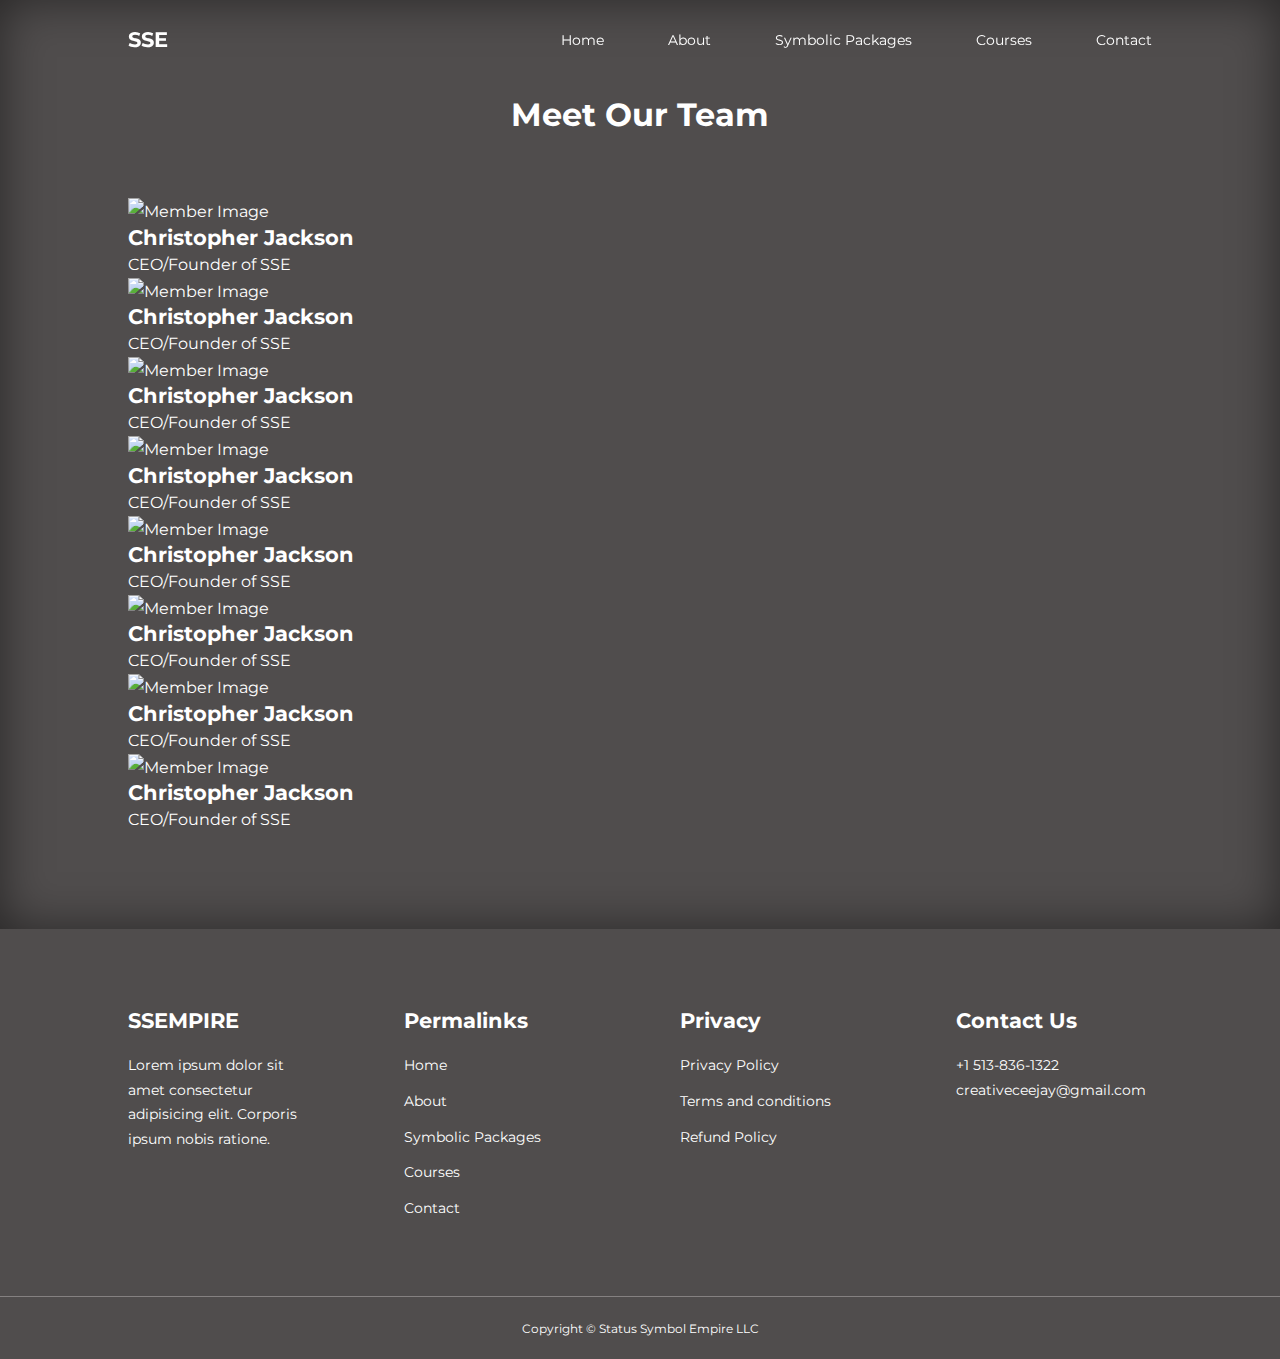
==== about.html @ 68b0a3c1 "Add files via upload" ====
<!DOCTYPE html>
<html lang="en">
<head>
    <meta charset="UTF-8">
    <meta http-equiv="X-UA-Compatible" content="IE=edge">
    <meta name="viewport" content="width=device-width, initial-scale=1.0">
    <title>Status Symbol Empire</title>
    <link rel="stylesheet" href="style.css">
    <link rel="stylesheet" href="about.css">
    <!-- ICONSCOUT CDN -->
    <link rel="stylesheet" href="https://unicons.iconscout.com/release/v2.1.6/css/unicons.css">

    <!-- GOOGLE FONTS (MONTSERRAT) -->
    <link rel="preconnect" href="https://fonts.googleapis.com">
    <link rel="preconnect" href="https://fonts.gstatic.com" crossorigin>
    <link href="https://fonts.googleapis.com/css2?family=Montserrat:wght@300;400;500;600;700;800;900&display=swap" rel="stylesheet">

</head>
<body>
    <!----NAVBAR START-->
    <nav>
        <div class="container nav_container">
            <a href="index.html"><h4>SSE</h4></a>
            <ul class="nav_menu">
              <li><a href="index.html">Home</a></li>
              <li><a href="about.html">About</a></li>
              <li><a href="packages.html">Symbolic Packages</a></li>
              <li><a href="courses.html">Courses</a></li>
              <li><a href="contact.html">Contact</a></li>
            </ul>
            <button id="open-menu-btn"><i class="uil uil-bars"></i></button>
            <button id="close-menu-btn"><i class="uil uil-multiply"></i></button>
        </div>
    </nav>
    <!----NAVBAR END-->


    <!------ ABOUT START ------>
    <section class="team">
      <h2>Meet Our Team</h2>
      <div class="container team_container">
        <article class="team_member">
          <div class="team_member-image">
             <img src="/images/tm1.jpg" alt="Member Image">
          </div>
          <div class="team_member-info">
            <h4>Christopher Jackson</h4>
            <p>CEO/Founder of SSE</p>
          </div>
          <div class="team_member-socials">
            <a href="https://instagram.com/" target="_blank"><i class="uil uil-instagram"></i></a>
            <a href="https://twitter.com/" target="_blank"><i class="uil uil-twitter-alt"></i></a>
            <a href="https://linkedin.com/" target="_blank"><i class="uil uil-linkedin-alt"></i></a>
          </div>
        </article>

        <article class="team_member">
          <div class="team_member-image">
             <img src="/images/tm2.jpg" alt="Member Image">
          </div>
          <div class="team_member-info">
            <h4>Christopher Jackson</h4>
            <p>CEO/Founder of SSE</p>
          </div>
          <div class="team_member-socials">
            <a href="https://instagram.com/" target="_blank"><i class="uil uil-instagram"></i></a>
            <a href="https://twitter.com/" target="_blank"><i class="uil uil-twitter-alt"></i></a>
            <a href="https://linkedin.com/" target="_blank"><i class="uil uil-linkedin-alt"></i></a>
          </div>
        </article>

        <article class="team_member">
          <div class="team_member-image">
             <img src="/images/tm3.jpg" alt="Member Image">
          </div>
          <div class="team_member-info">
            <h4>Christopher Jackson</h4>
            <p>CEO/Founder of SSE</p>
          </div>
          <div class="team_member-socials">
            <a href="https://instagram.com/" target="_blank"><i class="uil uil-instagram"></i></a>
            <a href="https://twitter.com/" target="_blank"><i class="uil uil-twitter-alt"></i></a>
            <a href="https://linkedin.com/" target="_blank"><i class="uil uil-linkedin-alt"></i></a>
          </div>
        </article>

        <article class="team_member">
          <div class="team_member-image">
             <img src="/images/tm4.jpg" alt="Member Image">
          </div>
          <div class="team_member-info">
            <h4>Christopher Jackson</h4>
            <p>CEO/Founder of SSE</p>
          </div>
          <div class="team_member-socials">
            <a href="https://instagram.com/" target="_blank"><i class="uil uil-instagram"></i></a>
            <a href="https://twitter.com/" target="_blank"><i class="uil uil-twitter-alt"></i></a>
            <a href="https://linkedin.com/" target="_blank"><i class="uil uil-linkedin-alt"></i></a>
          </div>
        </article>

        <article class="team_member">
          <div class="team_member-image">
             <img src="/images/tm5.jpg" alt="Member Image">
          </div>
          <div class="team_member-info">
            <h4>Christopher Jackson</h4>
            <p>CEO/Founder of SSE</p>
          </div>
          <div class="team_member-socials">
            <a href="https://instagram.com/" target="_blank"><i class="uil uil-instagram"></i></a>
            <a href="https://twitter.com/" target="_blank"><i class="uil uil-twitter-alt"></i></a>
            <a href="https://linkedin.com/" target="_blank"><i class="uil uil-linkedin-alt"></i></a>
          </div>
        </article>

        <article class="team_member">
          <div class="team_member-image">
             <img src="/images/tm6.jpg" alt="Member Image">
          </div>
          <div class="team_member-info">
            <h4>Christopher Jackson</h4>
            <p>CEO/Founder of SSE</p>
          </div>
          <div class="team_member-socials">
            <a href="https://instagram.com/" target="_blank"><i class="uil uil-instagram"></i></a>
            <a href="https://twitter.com/" target="_blank"><i class="uil uil-twitter-alt"></i></a>
            <a href="https://linkedin.com/" target="_blank"><i class="uil uil-linkedin-alt"></i></a>
          </div>
        </article>

        <article class="team_member">
          <div class="team_member-image">
             <img src="/images/tm7.jpg" alt="Member Image">
          </div>
          <div class="team_member-info">
            <h4>Christopher Jackson</h4>
            <p>CEO/Founder of SSE</p>
          </div>
          <div class="team_member-socials">
            <a href="https://instagram.com/" target="_blank"><i class="uil uil-instagram"></i></a>
            <a href="https://twitter.com/" target="_blank"><i class="uil uil-twitter-alt"></i></a>
            <a href="https://linkedin.com/" target="_blank"><i class="uil uil-linkedin-alt"></i></a>
          </div>
        </article>

        <article class="team_member">
          <div class="team_member-image">
             <img src="/images/tm8.jpg" alt="Member Image">
          </div>
          <div class="team_member-info">
            <h4>Christopher Jackson</h4>
            <p>CEO/Founder of SSE</p>
          </div>
          <div class="team_member-socials">
            <a href="https://instagram.com/" target="_blank"><i class="uil uil-instagram"></i></a>
            <a href="https://twitter.com/" target="_blank"><i class="uil uil-twitter-alt"></i></a>
            <a href="https://linkedin.com/" target="_blank"><i class="uil uil-linkedin-alt"></i></a>
          </div>
        </article>
      </div>
    </section>
    <!------ ABOUT END ------>

    <!------FOOTER------>
    <footer>
        <div class="container footer_container">
          <div class="footer_1">
            <a href="index.html" class="footer__logo"><h4>SSEMPIRE</h4></a>
            <p>
              Lorem ipsum dolor sit amet consectetur adipisicing elit. Corporis ipsum nobis ratione.
            </p>
          </div>
  
          <div class="footer_2">
            <h4>Permalinks</h4>
            <ul class="permalinks">
              <li><a href="index.html">Home</a></li>
              <li><a href="about.html">About</a></li>
              <li><a href="packages.html">Symbolic Packages</a></li>
              <li><a href="courses.html">Courses</a></li>
              <li><a href="contact.html">Contact</a></li>
            </ul>
          </div>
  
          <div class="footer_3">
            <h4>Privacy</h4>
            <ul class="privacy">
              <li><a href="#">Privacy Policy</a></li>
              <li><a href="#">Terms and conditions</a></li>
              <li><a href="#">Refund Policy</a></li>
            </ul>
          </div>
  
          <div class="footer_4">
            <h4>Contact Us</h4>
            <div>
              <p>+1 513-836-1322</p>
              <p>creativeceejay@gmail.com</p>
            </div>
  
            <ul class="footer_socials">
              <li>
                <a href="https://github.com/c0derceejay/"><i class="uil uil-github"></i></a>
              </li>
              <li>
                <a href="https://instagram.com/creativeceejay/"><i class="uil uil-instagram-alt"></i></a>
              </li>
              <li>
                <a href="https://twitter.com/creativeceejay/"><i class="uil uil-twitter"></i></a>
              </li>
              <li>
                <a href="https://linkedin.com/in/chjackson1/"><i class="uil uil-linkedin-alt"></i></a>
              </li>
            </ul>
          </div>
        </div>
        <div class="footer_copyright">
            <small>Copyright &copy; Status Symbol Empire LLC</small>
        </div>
      </footer>
    <!-----FOOTER ENDS----->


    <!-------JS------->
    <script src="main.js"></script>
</body>
</html>
---- style.css ----
* {
    margin: 0;
    padding: 0;
    border: 0;
    outline: 0;
    text-decoration: none;
    list-style: none;
    box-sizing: border-box;
}

/*-----ROOT VARIABLES-----*/
:root {
    --color-primary: #ffc000;
    --color-success: #00bf8e;
    --color-warning: #f7e43a;
    --color-danger: #f75842;
    --color-danger-variant: rgba(247, 88, 66, 0.4);
    --color-white: #fff;
    --color-light: rgba(255, 255, 255, 0.7);
    --color-black: #000;
    --color-bg: rgb(53, 52, 52);
    --color-bg1: rgb(80, 77, 77);
    --color-bg2: rgb(133, 129, 129);

    --container-width-1g: 80%;
    --container-width-md: 90%; 
    --container-width-sm: 94%;

    --transition: all 400ms ease;
}

/*-----GENERAL STYLES-----*/
body {
    font-family: "Montserrat", sans-serif; 
    line-height: 1.7;
    color: var(--color-white);
    background-color: var(--color-bg);
}

.container {
    width: var(--container-width-1g);
    margin: 0 auto;
}

section{
    padding: 6rem 0;
}

section h2 {
    text-align: center;
    margin-bottom: 4rem;
}

h1, h2, h3, h4, h5 {
    line-height: 1.2;
}

h1 {
    font-size: 2.4rem;
}

h2 {
    font-size: 2rem;
}

h3 {
    font-size: 1.6rem;
}

h4 {
    font-size: 1.3rem;
}

a {
    color: var(--color-white);
}

img {
    width: 100%;
    display: block;
    object-fit: cover;
}

.btn {
    display: inline-block;
    background-color: var(--color-white);
    color: var(--color-black);
    padding: 1rem 2rem;
    border: 1px solid transparent;
    font-weight: 500;
    transition: var(--transition);
}

.btn:hover{
    background: transparent;
    color: var(--color-white);
    border-color: var(--color-white);
}

.btn-primary {
    background: var(--color-primary);
    color: var(--color-white);
    border-radius: 16px;
}

/*-----NAVBAR-----*/

nav {
    background: transparent;
    width: 100vw;
    height: 5rem;
    position: fixed;
    top: 0;
    z-index: 11;
}

.nav_container {
    height: 5rem;
    display: flex;
    justify-content: space-between;
    align-items: center;
}

nav button{
    display: none;
}

.nav_menu {
    display: flex;
    align-items: center;
    gap: 4rem;
}

.nav_menu a {
    font-size: 0.9rem;
    transition: all 400ms ease;
}

.nav_menu a:hover {
    color: var(--color-bg2);
}

.window-scroll {
    background-color: var(--color-primary);
    box-shadow: 0 1rem 2rem rgba(0, 0, 0, 0.2);
}

/*-----HEADER SECTION-----*/
header {
    position: relative;
    top: 5rem;
    overflow: hidden;
    height: 70vh;
    margin-bottom: 5rem;
}

.header_container {
    display: grid;
    grid-template-columns: 1fr 1fr;
    align-items: center;
    gap: 5rem;
    height: 100%;
}

.header_left p {
    margin: 1rem 0 2.4rem;
}

/*-----CATEGORY SECTION-----*/
.categories{
    background: var(--color-bg1);
    height: 29rem;
}

.categories h1 {
    line-height: 1;
    margin-bottom: 3rem;
}

.categories_container{
    display: grid;
    grid-template-columns: 40% 60%;
}

.categories_left{
    margin-right: 4rem;
}
.categories_left p{
    margin: 1rem 0 3rem;
}

.categories_right {
    display: grid;
    grid-template-columns: repeat(3, 1fr);
    gap: 1.2rem;
}

.category {
    background: var(--color-bg2);
    padding: 2rem;
    border-radius: 2rem;
    transition: var(--transition);
}

.category:hover {
    box-shadow: 0 3rem 3rem rgba(0, 0, 0, 0.3);
    z-index: 1;
}
.category:nth-child(2) .category_icon{
    background: var(--color-bg1);
}
.category:nth-child(3) .category_icon{
    background: var(--color-primary);
}
.category:nth-child(4) .category_icon{
    background: var(--color-bg1);
}
.category:nth-child(5) .category_icon{
    background: var(--color-primary);
}
.category:nth-child(6) .category_icon{
    background: var(--color-bg1);
}

.category_icon{
    background: var(--color-primary);
    padding: 0.7rem;
    border-radius: 0.9rem;
}

.category h5{
    color: black;
    font-size: 0.85rem;
    margin: 2rem 0 1rem; 
}
.category p{
    font-size: 0.85rem;
}

/*-----COURSES SECTION-----*/
.courses {
    margin-top: 10rem;
}

.courses_container {
    display: grid;
    grid-template-columns: repeat(3, 1fr);
    gap: 2rem;
}

.course {
    background: var(--color-bg1);
    text-align: center;
    border: 1px solid transparent;
    border-radius: 15px;
    transition: var(--transition);
}
.course img {
    border-radius: 15px 15px 0 0;
}

.course:hover{
    background: transparent;
    border-color: var(--color-primary);
    
}

.course_info {
    padding: 2rem;
}

.course_info p {
    margin: 1.2rem 0 2rem;
    font-size: 0.9rem;
}

/*-----FAQ SECTION-----*/
.faqs {
    background: var(--color-bg1);
    box-shadow: inset 0 0 3rem rgba(0, 0, 0, 0.5);
}

.faqs_container {
    display: grid;
    grid-template-columns: 1fr 1fr;
    gap: 1rem;
}

.faq {
    padding: 2rem;
    display: flex;
    align-items: center;
    gap: 1.4rem;
    height: fit-content;
    background: var(--color-primary);
    cursor: pointer;
}

.faq h4 {
    font-size: 1.2rem;
    line-height: 2.2;
}

.faq_icon{
    align-self: flex-start;
    font-size: 1.2rem;
}

.faq p {
    margin-top: 0.8rem;
    display: none;
}

.faq.open p {
    display: block;
}

/*-----TESTIMONIAL SECTION-----*/
.testimonial_container {
    overflow-x: hidden;
    position: relative;
    margin-bottom:  5rem;
}

.testimonial {
    padding-top: 2rem;
}

.avatar {
    width: 6rem; 
    height: 6rem;
    border-radius: 50%;
    overflow: hidden;
    margin: 0 auto 1rem;
    border: 0.45rem solid var(--color-primary);
}

.testimonial_info {
    text-align: center;
}
.testimonial_body {
    background: var(--color-primary);
    padding: 2rem;
    margin-top: 3rem;
    position: relative;
}

.testimonial_body::before {
    content: "";
    display: block;
    background: linear-gradient(135deg, transparent, var(--color-primary), var(--color-primary));
    width: 3rem;
    height: 3rem;
    position: absolute;
    left: 50%;
    top: -1.5rem;
    transform: rotate(45deg);
}

/*-----FOOTER SECTION-----*/
footer {
    background: var(--color-bg1);
    padding-top: 5rem;
    font-size: 0.9rem;
}

.footer_container {
    display: grid;
    grid-template-columns: repeat(4, 1fr);
    gap: 5rem;
}

.footer_container > div h4 {
    margin-bottom: 1.2rem;
}

.footer_1 p {
    margin: 0 0 2rem;
}

footer ul li {
    margin-bottom: 0.7rem;
}

footer ul li a:hover {
    text-decoration: underline;
}

.footer_socials {
    display: flex;
    gap: 1rem;
    font-size: 1.2rem;
    margin-top: 2rem; 
}

.footer_copyright {
    text-align: center;
    margin-top: 4rem; 
    padding: 1.2rem 0;
    border-top: 1px solid var(--color-bg2);
}

/*----- MEDIA QUERIES -----*/
@media screen and (max-width: 1024px) {
    .container {
        width: var(--container-width-md);
    }

    h1 {
        font-size: 2.2rem;
    }

    h2 {
        font-size: 1.7rem;
    }

    h3 {
        font-size: 1.4rem;
    }

    h4 {
        font-size: 1.2rem;
    }

    /*----- NAVBAR -----*/
    nav button {
        display: inline-block;
        background: transparent;
        font-size: 1.8rem;
        color: var(--color-white);
        cursor: pointer;
    }

    nav button#close-menu-btn {
        display: none;
    }

    .nav_menu {
        position: fixed;
        top: 5rem;
        right: 5%;
        height: fit-content;
        width: 18rem;
        flex-direction: column; 
        gap: 0;
        display: none;
    }

    .nav_menu li {
        width: 100%;
        height: 5.8rem;
        animation: animateNavItems 0.6s linear forwards;
        transform-origin: top-right;
        opacity: 0; 
    }

    .nav_menu li:nth-child(2) {
        animation-delay: 2s;
    }
    .nav_menu li:nth-child(3) {
        animation-delay: 3s;
    }
    .nav_menu li:nth-child(4) {
        animation-delay: 4s;
    }
    .nav_menu li:nth-child(5) {
        animation-delay: 5s;
    }

    /*----- MEDIA QUERIES (TABLET) -----*/
    @keyframes animateNavItems {
        0% {
            transform: rotateZ(-90deg);
        }

        100% {
            transform: rotateZ(0);
            opacity: 1;
        }
    }

    .nav_menu li a {
        background: var(--color-primary);
        box-shadow: -4rem 6rem 10rem rgba(0, 0, 0, 0.6);
        height: 100%;
        width: 100%;
        display: grid;
        place-items: center;
    }

    .nav_menu li a:hover {
        background: var(--color-bg2);
        color: var(--color-white);
    }

    /*--- HEADER ---*/
    header {
        height: 52vh;
        margin-bottom: 4rem;
    }
    .header_container{
        gap: 0;
        padding-bottom: 3rem;
    }
    /*--- CATEGORIES ---*/
    .categories{
        height: auto;
    }

    .categories_container{
        grid-template-columns: 1fr;
        gap: 3rem;
    }

    .categories-left{
        margin-right: 0;
    }

    /*--- COURSES ---*/
    .courses{
        margin-top: 0;
    }
    .courses_container{
        grid-template-columns: 1fr 1fr;
    }

    /*--- FAQ ---*/
    .faqs_container{
        grid-template-columns: 1fr;
    }

    .faq{
        padding: 1.5rem;
    }

    /*--- FOOTER ---*/
    .footer_container{
        grid-template-columns: 1fr 1fr;
    }
}

/*----- MEDIA QUERIES (MOBILE) -----*/
@media screen and (max-width: 600px){
    .container{
        width: var(--container-width-sm);
    }

    /*--- NAV BAR ---*/
    .nav_menu{
        right: 3%;
    }

    /*--- HEADER ---*/
    header{
        height: 100vh;
    }
    .header_container{
        grid-template-columns: 1fr;
        text-align: center;
        margin-top: 0;
    }
    .header_left p {
        margin-bottom: 1.3rem;
    }

     /*--- CATEGORIES ---*/
     .categories_right {
        grid-template-columns: 1fr 1fr;
        gap: 0.7rem;
     }
     .category {
        padding: 1rem;
        border-radius: 1rem;
     }
    
     .category_icon {
        margin-top: 4px;
        display: inline-block;
     }

     /*--- POPULAR COURSES ---*/
     .courses_container {
        grid-template-columns: 1fr;
     }

     /*--- TESTIMONIALS ---*/
     .testimonial_body {
        padding: 1.2rem;
     }

      /*--- FOOTER ---*/
      .footer_container {
        grid-template-columns: 1fr;
        text-align: center;
        gap: 2rem;
      }
      .footer_1 p {
        margin: 1rem auto;
      }
      .footer_socials {
        justify-content: center;
      }
}
---- about.css ----
/* ============== ACHIEVEMENTS ============= */
.about__achievements {
  margin-top: 3rem;
}

.about__achievements-container {
  display: grid;
  grid-template-columns: 40% 60%;
  gap: 5rem;
}

.about__achievements-right > p {
  margin: 1.6rem 0 2.5rem;
}

.achievements__cards {
  display: grid;
  grid-template-columns: repeat(3, 1fr);
  gap: 1.5rem;
}

.achievement__card {
  background: var(--color-bg1);
  padding: 1.6rem;
  border-radius: 1rem;
  text-align: center;
  transition: var(--transition);
}

.achievement__card:hover {
  background: var(--color-bg2);
  box-shadow: 0 3rem 3rem rgba(0, 0, 0, 0.3);
}

.achievement__icon {
  background: var(--color-danger);
  padding: 0.6rem;
  border-radius: 1rem;
  display: inline-block;
  margin-bottom: 2rem;
  font-size: 2rem;
}

.achievement__card:nth-child(2) .achievement__icon {
  background: var(--color-success);
}

.achievement__card:nth-child(3) .achievement__icon {
  background: var(--color-primary);
}

.achievement__card p {
  margin-top: 1rem;
}

/* ============== TEAM ============= */
.team {
  background: var(--color-bg1);
  box-shadow: inset 0 0 3rem rgba(0, 0, 0, 0.5);
}

.team__container {
  display: grid;
  grid-template-columns: repeat(4, 1fr);
  gap: 2rem;
}

.team__member {
  background: var(--color-bg2);
  padding: 2rem;
  border: 1px solid transparent;
  transition: var(--transition);
  position: relative;
  overflow: hidden;
}

.team__member:hover {
  background: transparent;
  border-color: var(--color-primary);
}

.team__member-image img {
  filter: saturate(0);
}

.team__member:hover img {
  filter: saturate(1);
}

.team__member-info * {
  text-align: center;
  margin-top: 1.4rem;
}

.team__member-info p {
  color: var(--color-light);
}

.team__member-socials {
  position: absolute;
  top: 50%;
  transform: translateY(-50%);
  right: -100%;
  display: flex;
  flex-direction: column;
  background: var(--color-primary);
  border-radius: 1rem 0 0 1rem;
  box-shadow: -2rem 0 2rem rgba(0, 0, 0, 0.3);
  transition: var(--transition);
  overflow: hidden;
}

.team__member:hover .team__member-socials {
  right: 0;
}

.team__member-socials a {
  padding: 1rem;
  transition: var(--transition);
}

.team__member-socials a:hover {
  background: var(--color-bg2);
}
/* ==================== MEDIA QUERIES (TABLETS) ================= */
@media screen and (max-width: 1024px) {
  .about__achievements {
    margin-top: 2rem;
  }

  .about__achievements-container {
    grid-template-columns: 1fr;
    gap: 4rem;
  }

  .about__achievements-left {
    width: 80%;
    margin: 0 auto;
  }

  .team__container {
    grid-template-columns: repeat(3, 1fr);
    gap: 1.5rem;
  }

  .team__member {
    padding: 1rem;
  }
}

/* ==================== MEDIA QUERIES (TABLETS) ================= */
@media screen and (max-width: 600px) {
  .achievements__cards {
    grid-template-columns: 1fr 1fr;
    gap: 0.7rem;
  }

  .team__container {
    grid-template-columns: 1fr 1fr;
    gap: 0.7rem;
  }

  .team__member {
    padding: 0;
  }

  .team__member p {
    margin-bottom: 1.5rem;
  }
}
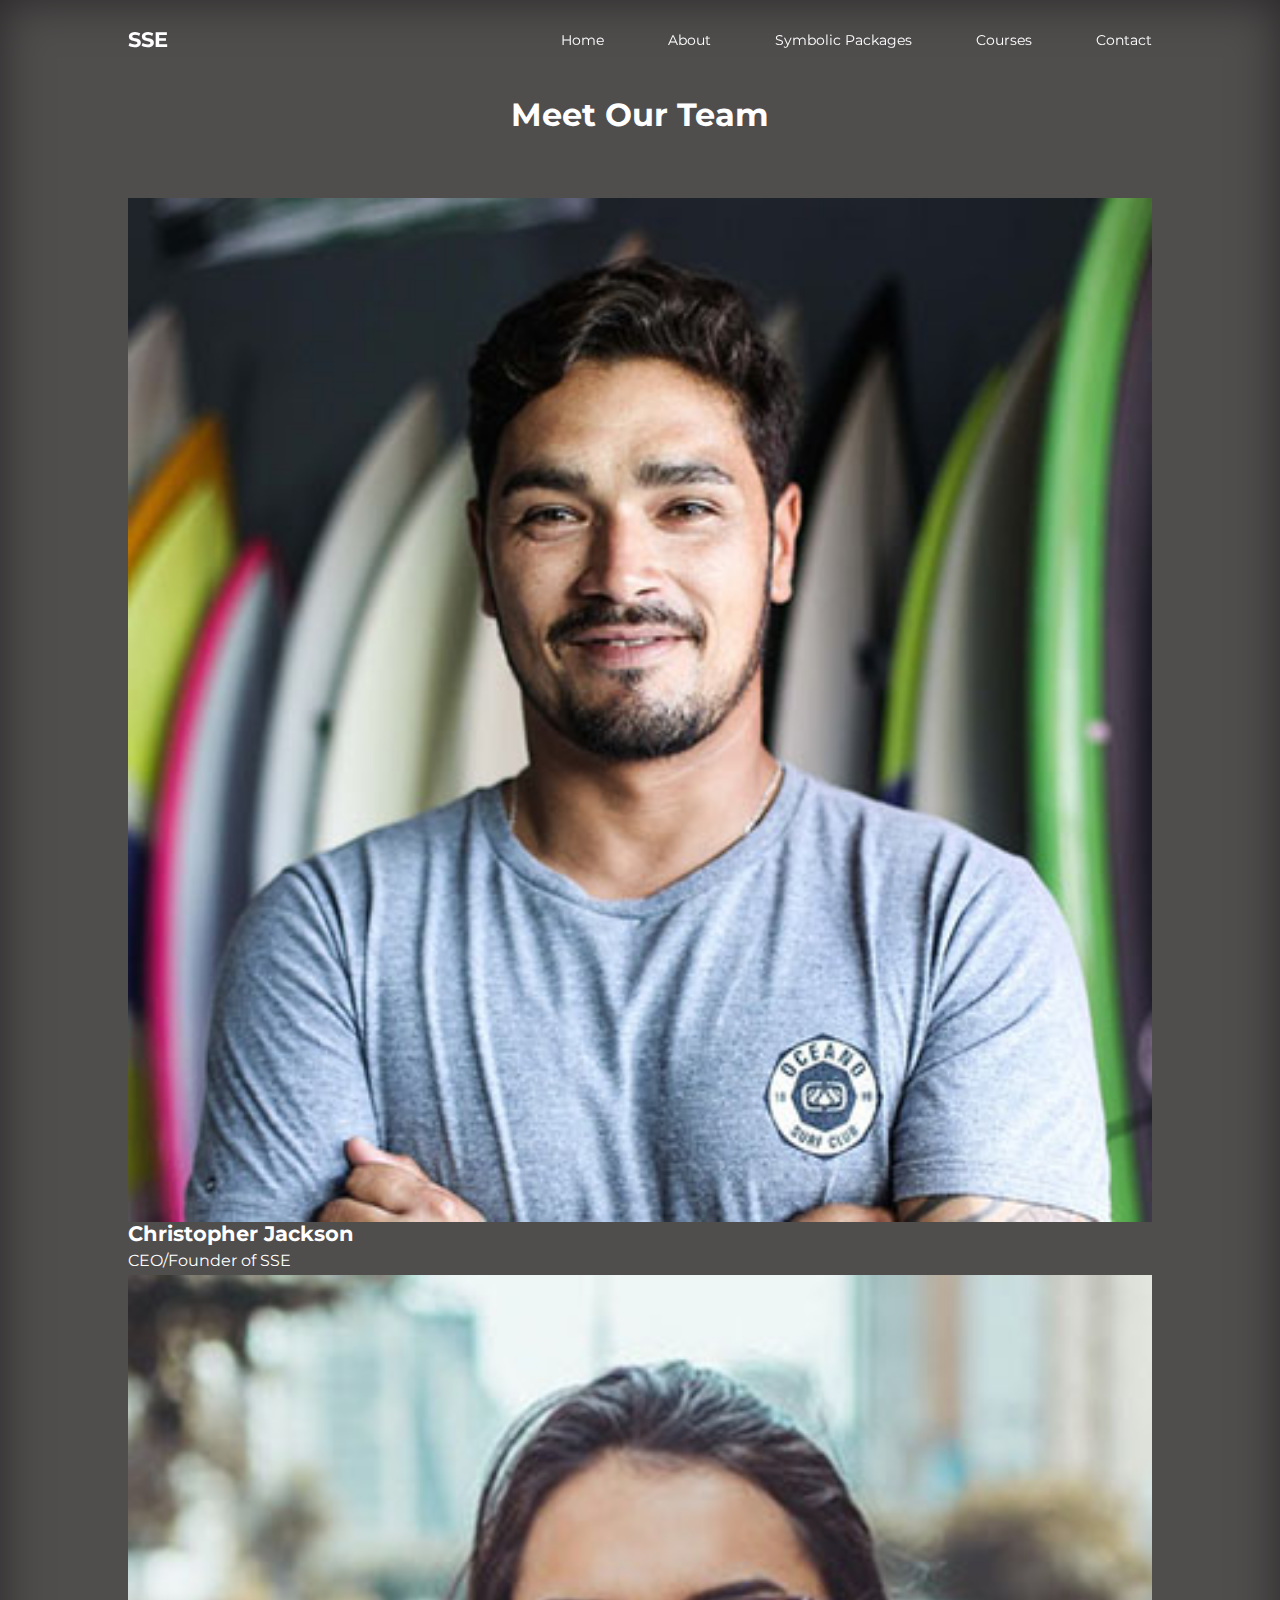
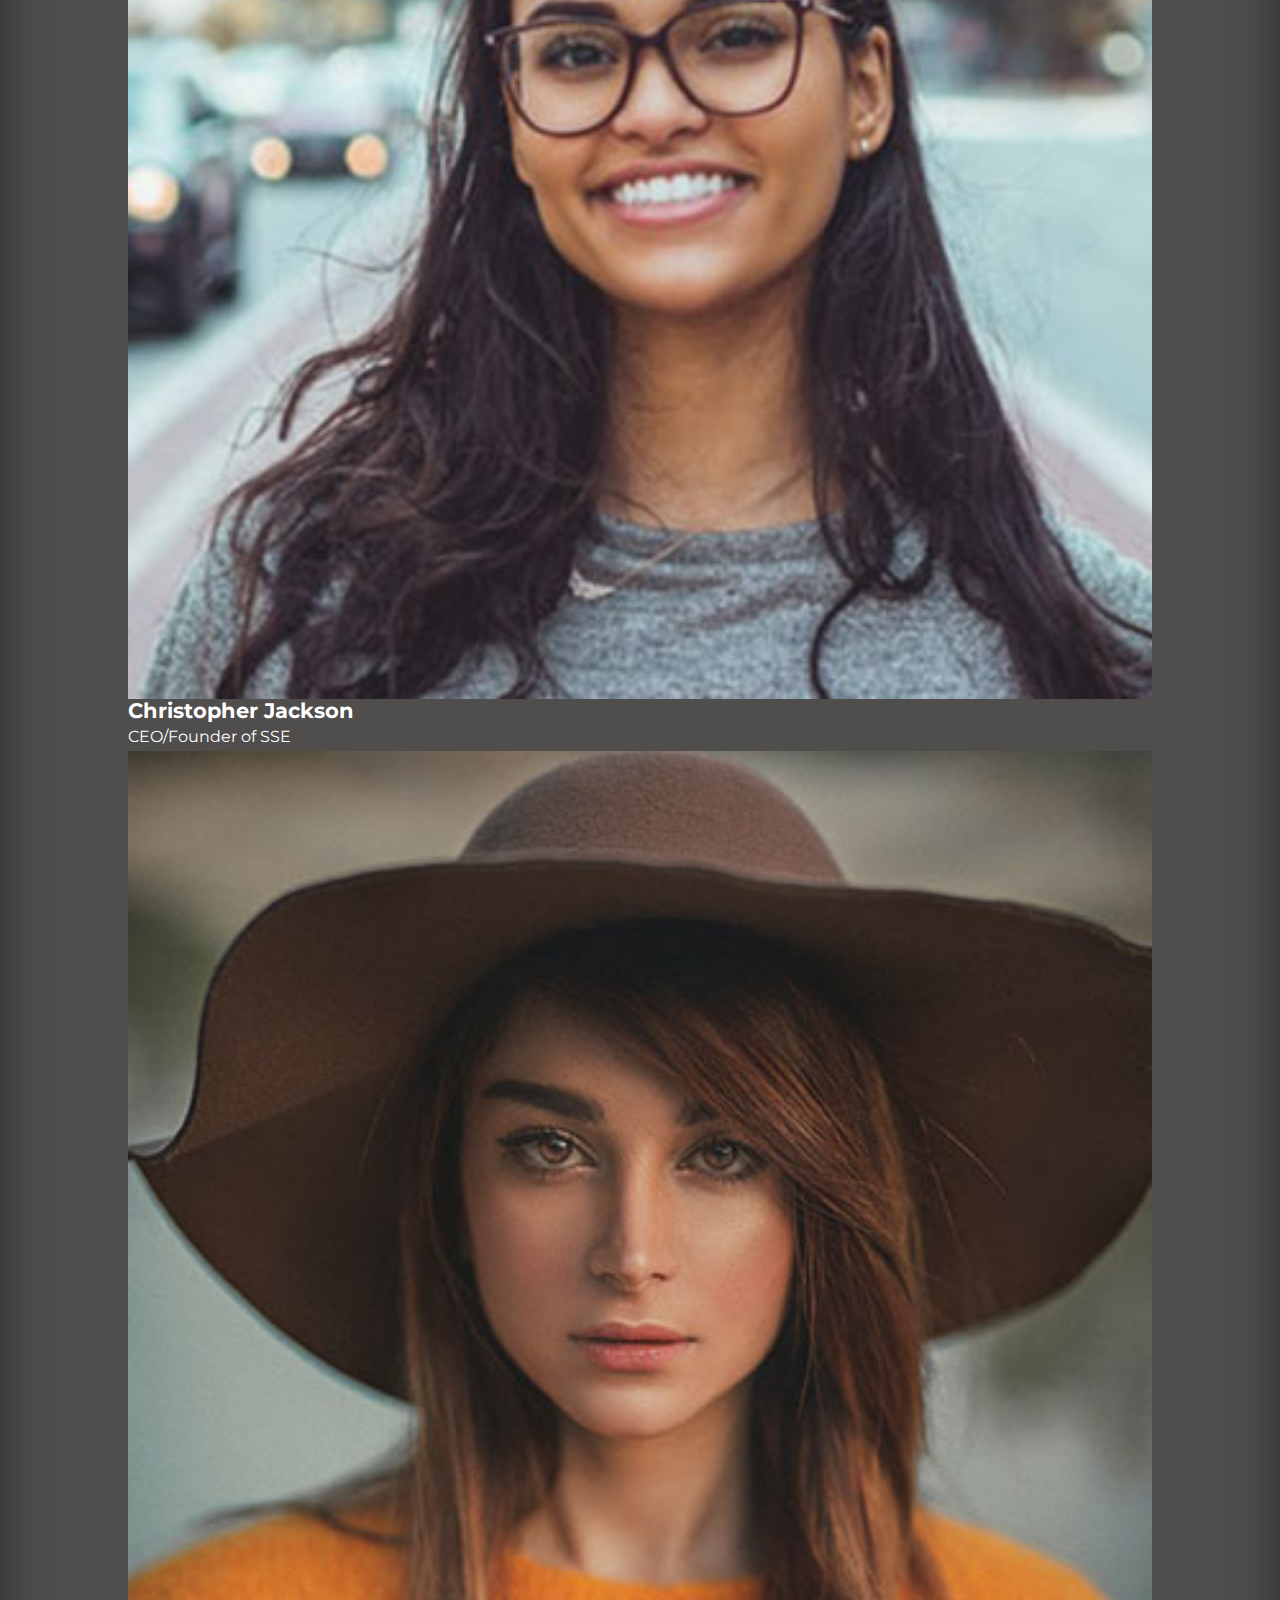
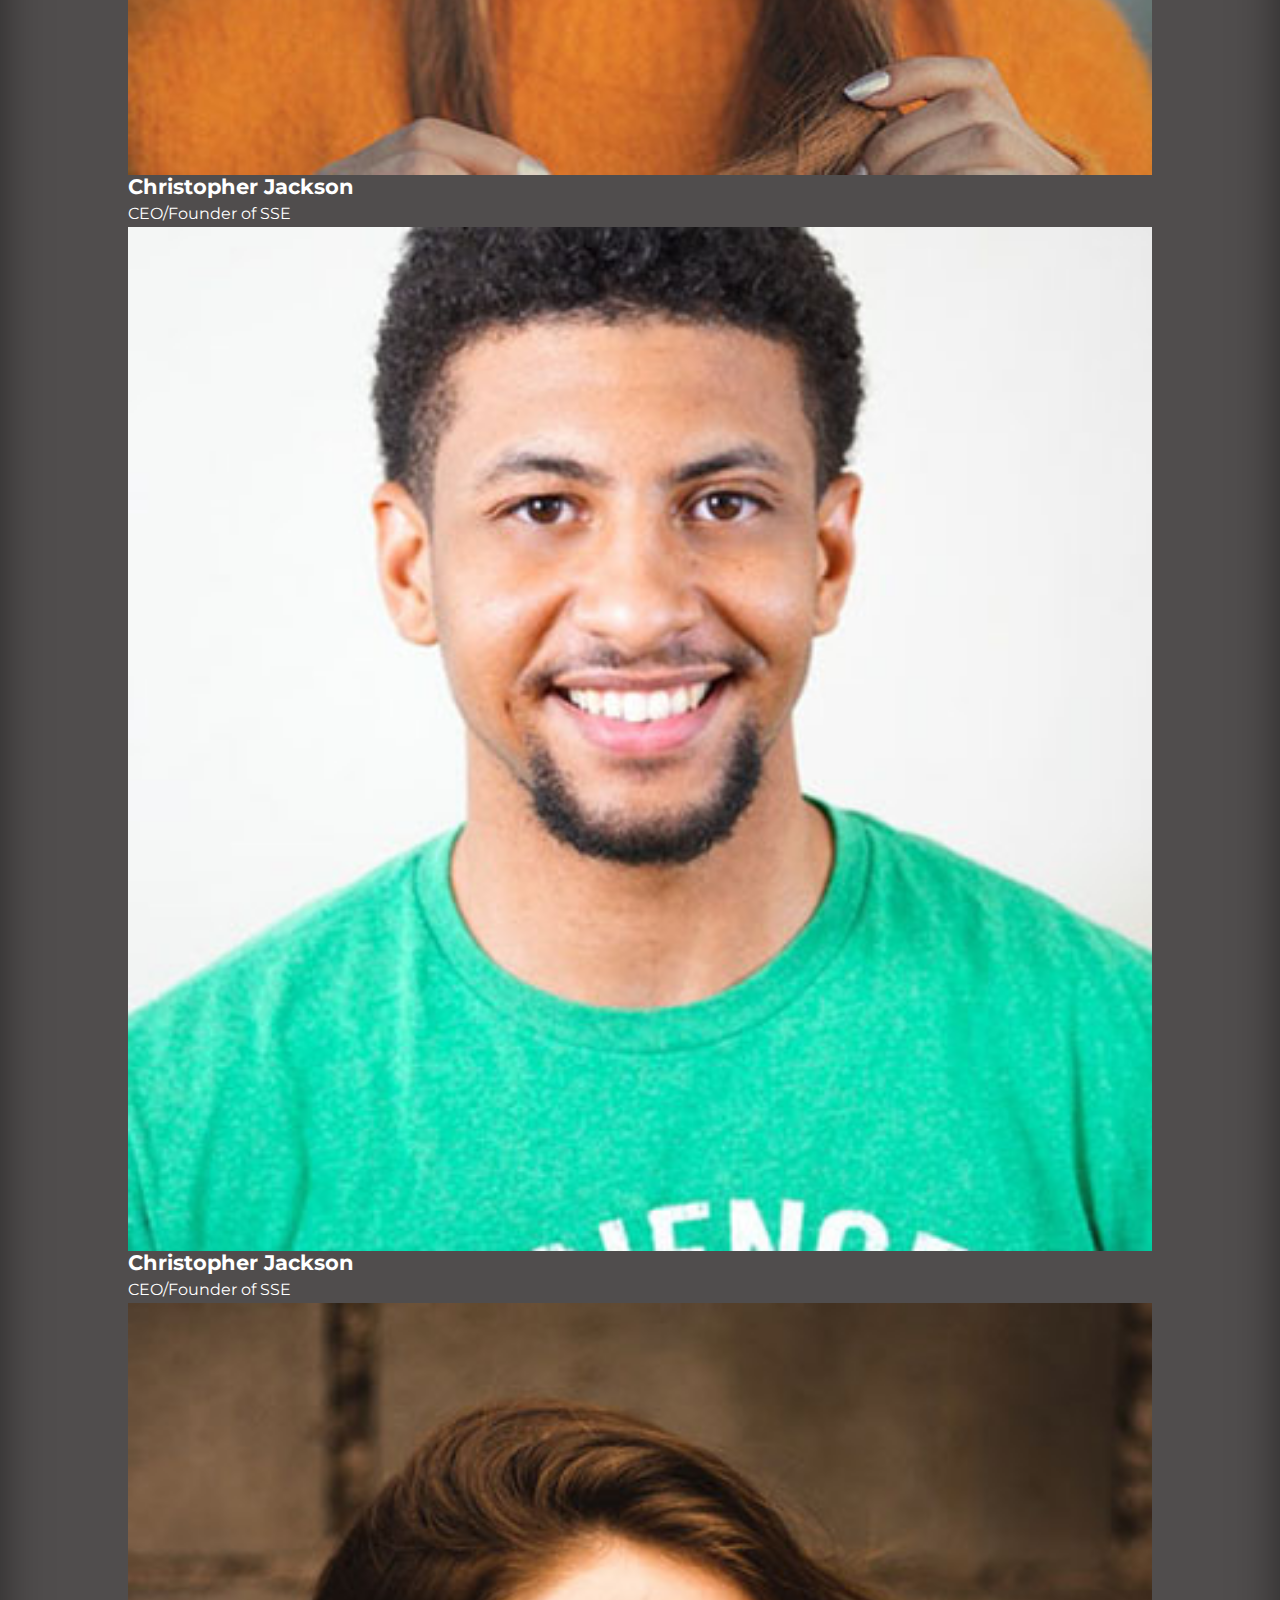
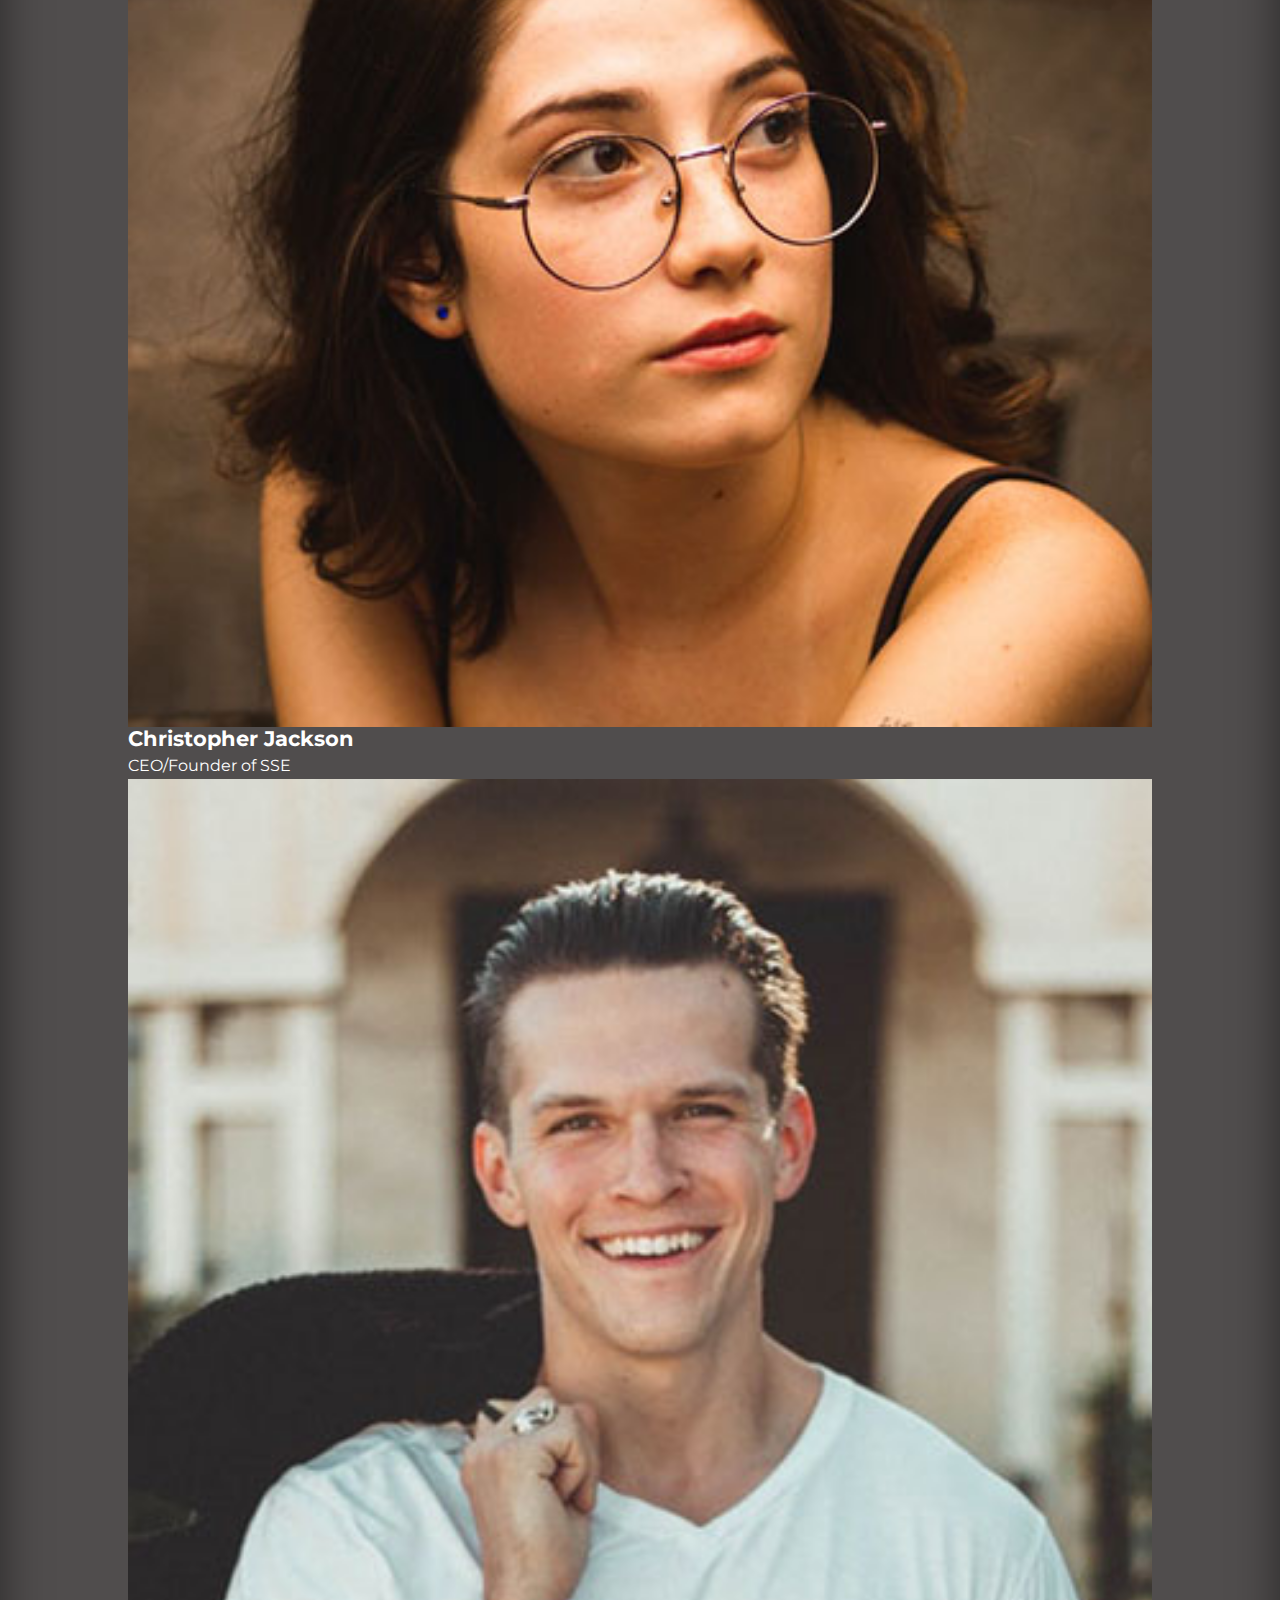
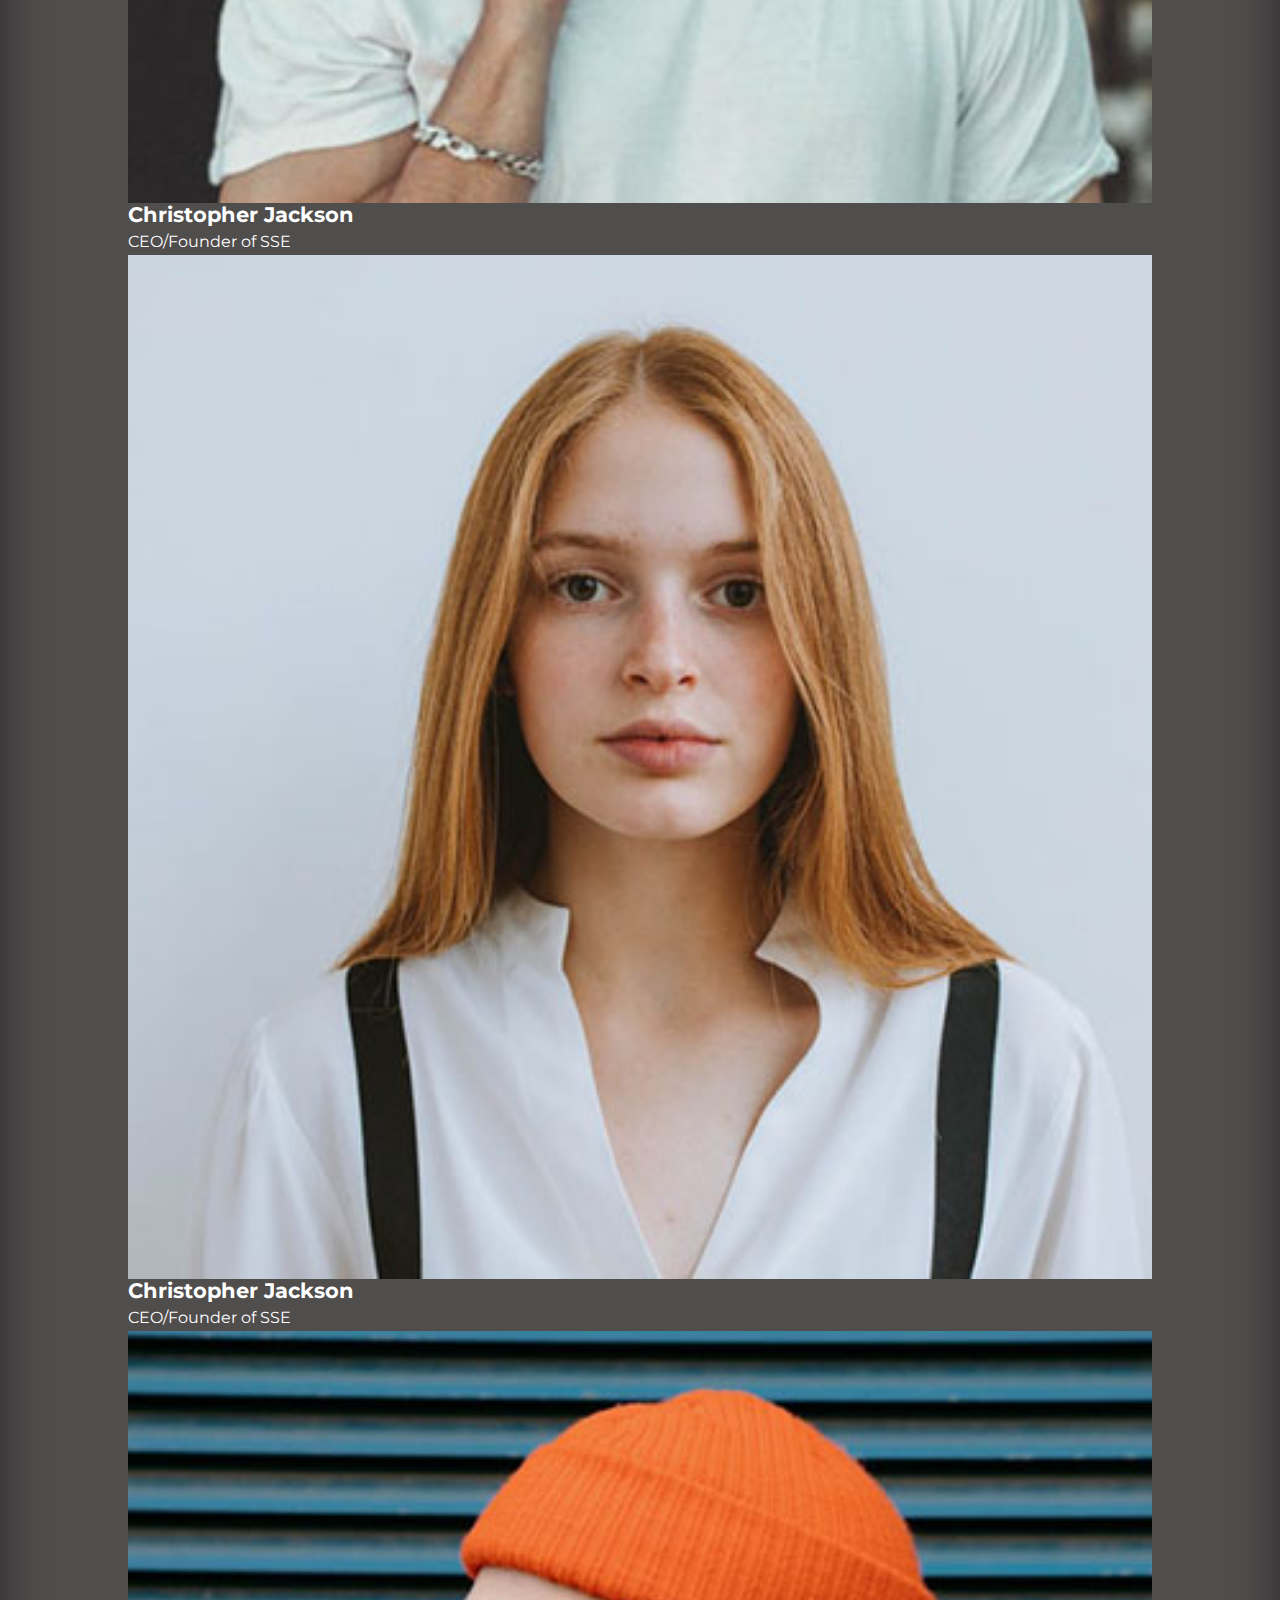
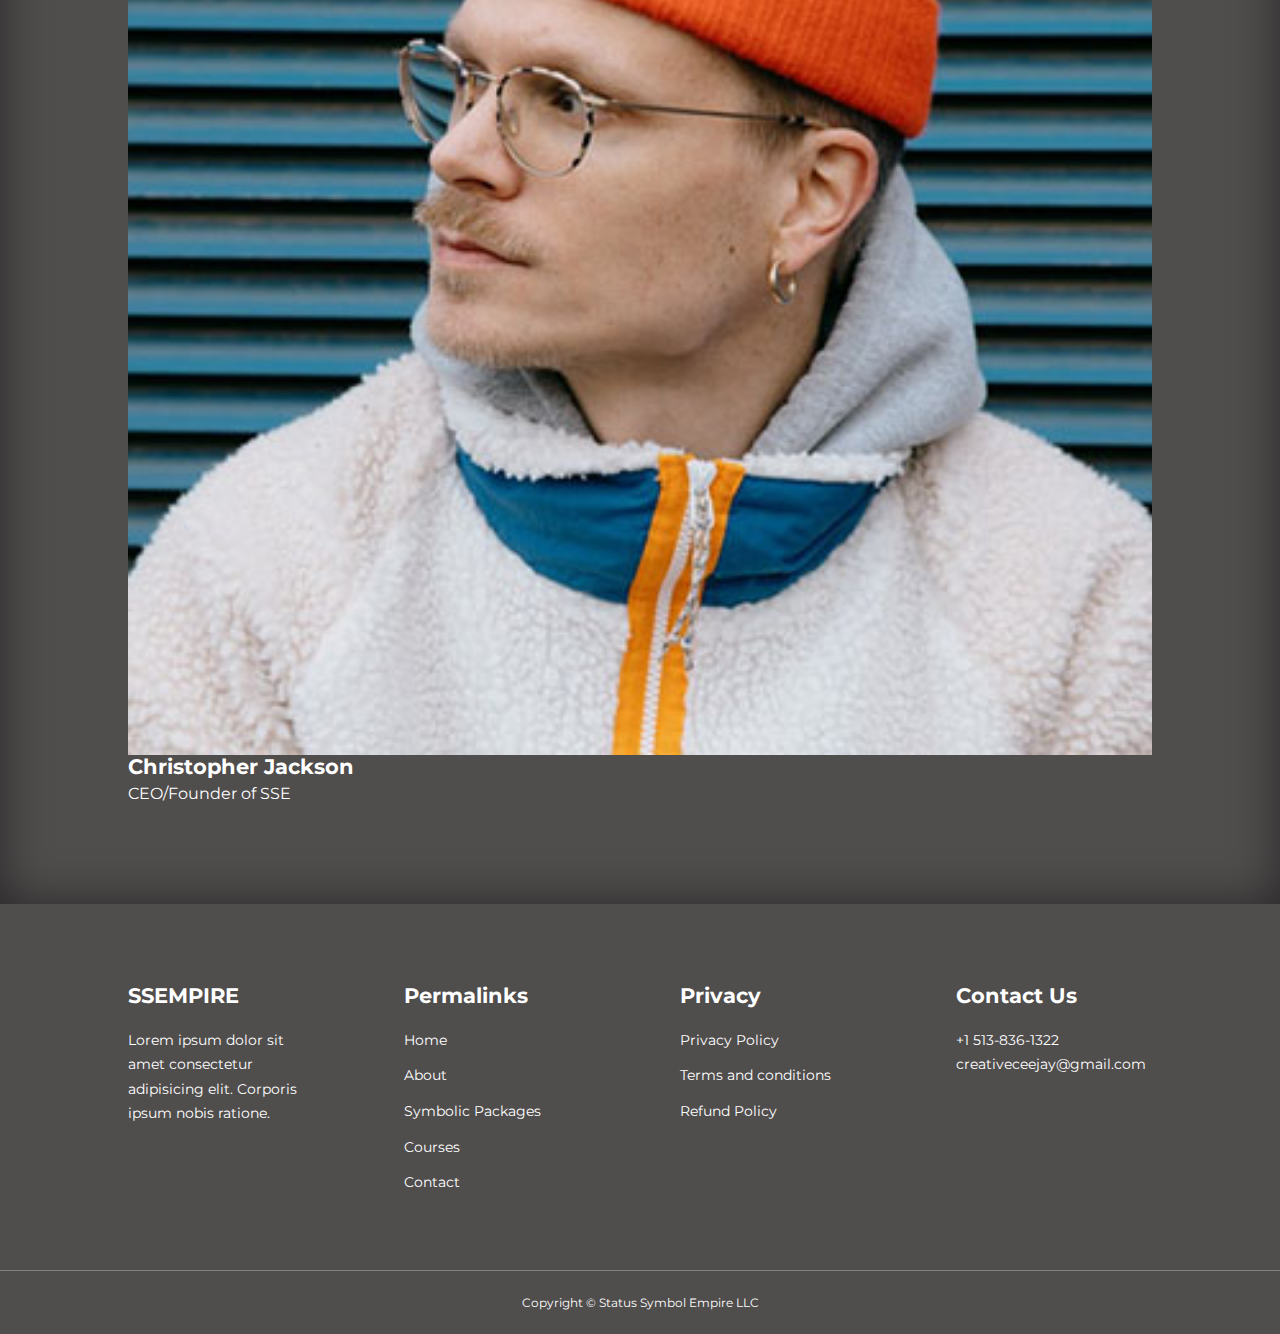
==== commit 9d901ac4: "Update about.html" ====
--- a/about.html
+++ b/about.html
@@ -41,112 +41,112 @@
       <div class="container team_container">
         <article class="team_member">
           <div class="team_member-image">
-             <img src="/images/tm1.jpg" alt="Member Image">
-          </div>
-          <div class="team_member-info">
-            <h4>Christopher Jackson</h4>
-            <p>CEO/Founder of SSE</p>
-          </div>
-          <div class="team_member-socials">
-            <a href="https://instagram.com/" target="_blank"><i class="uil uil-instagram"></i></a>
-            <a href="https://twitter.com/" target="_blank"><i class="uil uil-twitter-alt"></i></a>
-            <a href="https://linkedin.com/" target="_blank"><i class="uil uil-linkedin-alt"></i></a>
-          </div>
-        </article>
-
-        <article class="team_member">
-          <div class="team_member-image">
-             <img src="/images/tm2.jpg" alt="Member Image">
-          </div>
-          <div class="team_member-info">
-            <h4>Christopher Jackson</h4>
-            <p>CEO/Founder of SSE</p>
-          </div>
-          <div class="team_member-socials">
-            <a href="https://instagram.com/" target="_blank"><i class="uil uil-instagram"></i></a>
-            <a href="https://twitter.com/" target="_blank"><i class="uil uil-twitter-alt"></i></a>
-            <a href="https://linkedin.com/" target="_blank"><i class="uil uil-linkedin-alt"></i></a>
-          </div>
-        </article>
-
-        <article class="team_member">
-          <div class="team_member-image">
-             <img src="/images/tm3.jpg" alt="Member Image">
-          </div>
-          <div class="team_member-info">
-            <h4>Christopher Jackson</h4>
-            <p>CEO/Founder of SSE</p>
-          </div>
-          <div class="team_member-socials">
-            <a href="https://instagram.com/" target="_blank"><i class="uil uil-instagram"></i></a>
-            <a href="https://twitter.com/" target="_blank"><i class="uil uil-twitter-alt"></i></a>
-            <a href="https://linkedin.com/" target="_blank"><i class="uil uil-linkedin-alt"></i></a>
-          </div>
-        </article>
-
-        <article class="team_member">
-          <div class="team_member-image">
-             <img src="/images/tm4.jpg" alt="Member Image">
-          </div>
-          <div class="team_member-info">
-            <h4>Christopher Jackson</h4>
-            <p>CEO/Founder of SSE</p>
-          </div>
-          <div class="team_member-socials">
-            <a href="https://instagram.com/" target="_blank"><i class="uil uil-instagram"></i></a>
-            <a href="https://twitter.com/" target="_blank"><i class="uil uil-twitter-alt"></i></a>
-            <a href="https://linkedin.com/" target="_blank"><i class="uil uil-linkedin-alt"></i></a>
-          </div>
-        </article>
-
-        <article class="team_member">
-          <div class="team_member-image">
-             <img src="/images/tm5.jpg" alt="Member Image">
-          </div>
-          <div class="team_member-info">
-            <h4>Christopher Jackson</h4>
-            <p>CEO/Founder of SSE</p>
-          </div>
-          <div class="team_member-socials">
-            <a href="https://instagram.com/" target="_blank"><i class="uil uil-instagram"></i></a>
-            <a href="https://twitter.com/" target="_blank"><i class="uil uil-twitter-alt"></i></a>
-            <a href="https://linkedin.com/" target="_blank"><i class="uil uil-linkedin-alt"></i></a>
-          </div>
-        </article>
-
-        <article class="team_member">
-          <div class="team_member-image">
-             <img src="/images/tm6.jpg" alt="Member Image">
-          </div>
-          <div class="team_member-info">
-            <h4>Christopher Jackson</h4>
-            <p>CEO/Founder of SSE</p>
-          </div>
-          <div class="team_member-socials">
-            <a href="https://instagram.com/" target="_blank"><i class="uil uil-instagram"></i></a>
-            <a href="https://twitter.com/" target="_blank"><i class="uil uil-twitter-alt"></i></a>
-            <a href="https://linkedin.com/" target="_blank"><i class="uil uil-linkedin-alt"></i></a>
-          </div>
-        </article>
-
-        <article class="team_member">
-          <div class="team_member-image">
-             <img src="/images/tm7.jpg" alt="Member Image">
-          </div>
-          <div class="team_member-info">
-            <h4>Christopher Jackson</h4>
-            <p>CEO/Founder of SSE</p>
-          </div>
-          <div class="team_member-socials">
-            <a href="https://instagram.com/" target="_blank"><i class="uil uil-instagram"></i></a>
-            <a href="https://twitter.com/" target="_blank"><i class="uil uil-twitter-alt"></i></a>
-            <a href="https://linkedin.com/" target="_blank"><i class="uil uil-linkedin-alt"></i></a>
-          </div>
-        </article>
-
-        <article class="team_member">
-          <div class="team_member-image">
-             <img src="/images/tm8.jpg" alt="Member Image">
+             <img src="tm1.jpg" alt="Member Image">
+          </div>
+          <div class="team_member-info">
+            <h4>Christopher Jackson</h4>
+            <p>CEO/Founder of SSE</p>
+          </div>
+          <div class="team_member-socials">
+            <a href="https://instagram.com/" target="_blank"><i class="uil uil-instagram"></i></a>
+            <a href="https://twitter.com/" target="_blank"><i class="uil uil-twitter-alt"></i></a>
+            <a href="https://linkedin.com/" target="_blank"><i class="uil uil-linkedin-alt"></i></a>
+          </div>
+        </article>
+
+        <article class="team_member">
+          <div class="team_member-image">
+             <img src="tm2.jpg" alt="Member Image">
+          </div>
+          <div class="team_member-info">
+            <h4>Christopher Jackson</h4>
+            <p>CEO/Founder of SSE</p>
+          </div>
+          <div class="team_member-socials">
+            <a href="https://instagram.com/" target="_blank"><i class="uil uil-instagram"></i></a>
+            <a href="https://twitter.com/" target="_blank"><i class="uil uil-twitter-alt"></i></a>
+            <a href="https://linkedin.com/" target="_blank"><i class="uil uil-linkedin-alt"></i></a>
+          </div>
+        </article>
+
+        <article class="team_member">
+          <div class="team_member-image">
+             <img src="tm3.jpg" alt="Member Image">
+          </div>
+          <div class="team_member-info">
+            <h4>Christopher Jackson</h4>
+            <p>CEO/Founder of SSE</p>
+          </div>
+          <div class="team_member-socials">
+            <a href="https://instagram.com/" target="_blank"><i class="uil uil-instagram"></i></a>
+            <a href="https://twitter.com/" target="_blank"><i class="uil uil-twitter-alt"></i></a>
+            <a href="https://linkedin.com/" target="_blank"><i class="uil uil-linkedin-alt"></i></a>
+          </div>
+        </article>
+
+        <article class="team_member">
+          <div class="team_member-image">
+             <img src="tm4.jpg" alt="Member Image">
+          </div>
+          <div class="team_member-info">
+            <h4>Christopher Jackson</h4>
+            <p>CEO/Founder of SSE</p>
+          </div>
+          <div class="team_member-socials">
+            <a href="https://instagram.com/" target="_blank"><i class="uil uil-instagram"></i></a>
+            <a href="https://twitter.com/" target="_blank"><i class="uil uil-twitter-alt"></i></a>
+            <a href="https://linkedin.com/" target="_blank"><i class="uil uil-linkedin-alt"></i></a>
+          </div>
+        </article>
+
+        <article class="team_member">
+          <div class="team_member-image">
+             <img src="tm5.jpg" alt="Member Image">
+          </div>
+          <div class="team_member-info">
+            <h4>Christopher Jackson</h4>
+            <p>CEO/Founder of SSE</p>
+          </div>
+          <div class="team_member-socials">
+            <a href="https://instagram.com/" target="_blank"><i class="uil uil-instagram"></i></a>
+            <a href="https://twitter.com/" target="_blank"><i class="uil uil-twitter-alt"></i></a>
+            <a href="https://linkedin.com/" target="_blank"><i class="uil uil-linkedin-alt"></i></a>
+          </div>
+        </article>
+
+        <article class="team_member">
+          <div class="team_member-image">
+             <img src="tm6.jpg" alt="Member Image">
+          </div>
+          <div class="team_member-info">
+            <h4>Christopher Jackson</h4>
+            <p>CEO/Founder of SSE</p>
+          </div>
+          <div class="team_member-socials">
+            <a href="https://instagram.com/" target="_blank"><i class="uil uil-instagram"></i></a>
+            <a href="https://twitter.com/" target="_blank"><i class="uil uil-twitter-alt"></i></a>
+            <a href="https://linkedin.com/" target="_blank"><i class="uil uil-linkedin-alt"></i></a>
+          </div>
+        </article>
+
+        <article class="team_member">
+          <div class="team_member-image">
+             <img src="tm7.jpg" alt="Member Image">
+          </div>
+          <div class="team_member-info">
+            <h4>Christopher Jackson</h4>
+            <p>CEO/Founder of SSE</p>
+          </div>
+          <div class="team_member-socials">
+            <a href="https://instagram.com/" target="_blank"><i class="uil uil-instagram"></i></a>
+            <a href="https://twitter.com/" target="_blank"><i class="uil uil-twitter-alt"></i></a>
+            <a href="https://linkedin.com/" target="_blank"><i class="uil uil-linkedin-alt"></i></a>
+          </div>
+        </article>
+
+        <article class="team_member">
+          <div class="team_member-image">
+             <img src="tm8.jpg" alt="Member Image">
           </div>
           <div class="team_member-info">
             <h4>Christopher Jackson</h4>
@@ -225,4 +225,4 @@
     <!-------JS------->
     <script src="main.js"></script>
 </body>
-</html>+</html>
